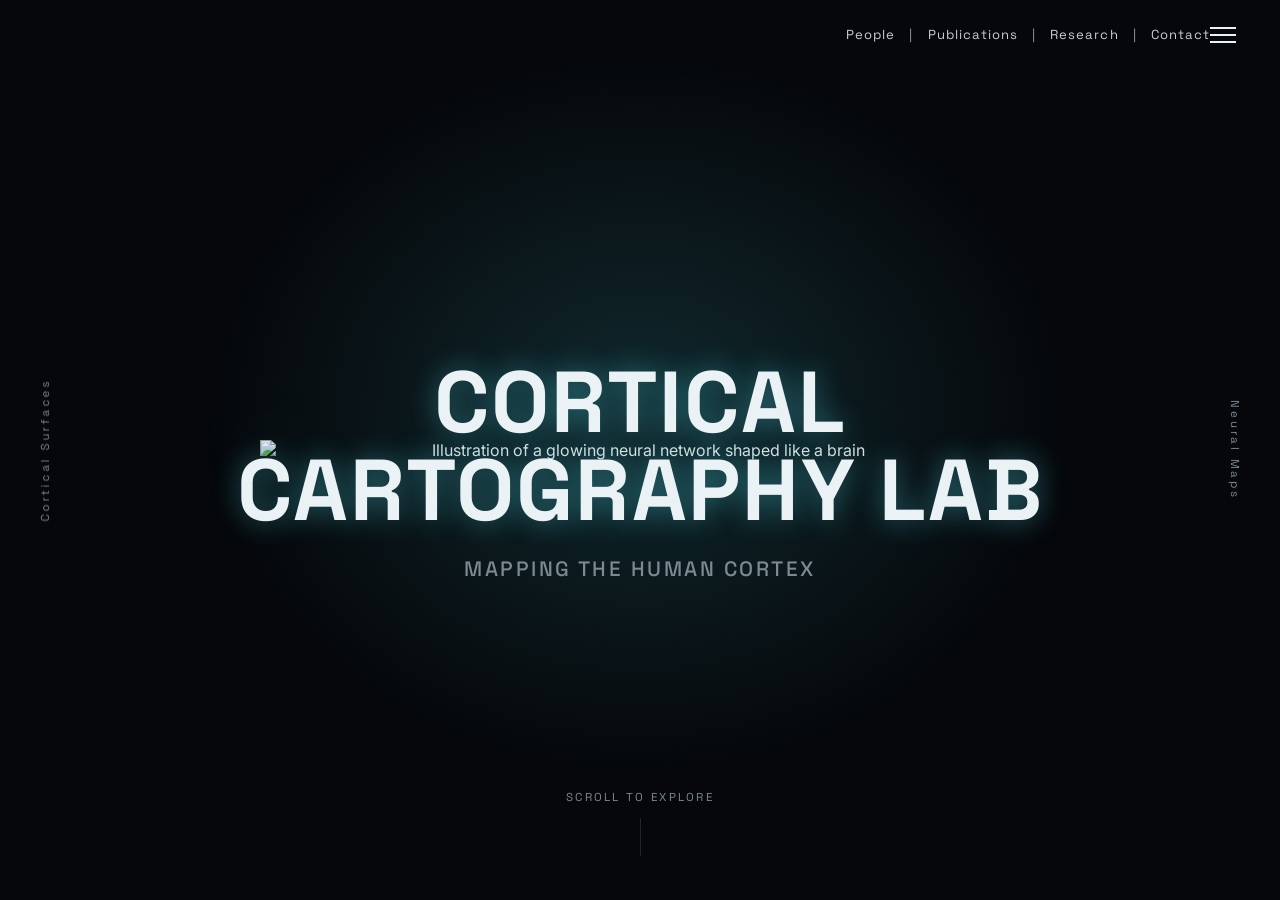
==== index.html @ 50b76333 "Enhance HTML structure and styling Added viewport meta tag and updated styles for layout and typogra" ====
<!DOCTYPE html>
<html lang="en">
<head>
<meta charset="UTF-8">
<meta name="viewport" content="width=device-width, initial-scale=1.0">
<title>Cortical Cartography Lab</title>
<link rel="preconnect" href="https://fonts.googleapis.com">
<link rel="preconnect" href="https://fonts.gstatic.com" crossorigin>
<link href="https://fonts.googleapis.com/css2?family=Space+Grotesk:wght@400;500;700&family=Inter:wght@400;500&display=swap" rel="stylesheet">
<style>
  :root{
    --bg:#05070A; --ink:#EAF2F5; --dim:#7C8A93; --glow:#4FD8E8; --line:rgba(234,242,245,0.14);
    --font-display:'Space Grotesk',sans-serif; --font-body:'Inter',sans-serif;
  }
  *{box-sizing:border-box; margin:0; padding:0;}
  html,body{background:var(--bg); color:var(--ink); font-family:var(--font-body); overflow-x:hidden;}
  a{color:inherit; text-decoration:none;}

  header{position:fixed; top:0; left:0; right:0; z-index:20; display:flex; align-items:center; justify-content:flex-end; padding:26px 44px;}
  nav{display:flex; align-items:center; gap:14px; font-family:var(--font-display); font-size:0.82rem; letter-spacing:0.08em;}
  nav a{opacity:0.85; transition:opacity .2s ease, color .2s ease;}
  nav a:hover{opacity:1; color:var(--glow);}
  nav .sep{color:var(--dim);}
  .menu-icon{display:flex; flex-direction:column; gap:5px; cursor:pointer;}
  .menu-icon span{width:26px; height:2px; background:var(--ink); display:block;}
  @media (max-width:900px){ nav{display:none;} }

  .hero{position:relative; min-height:100vh; display:flex; align-items:center; justify-content:center; text-align:center; padding:120px 24px 80px;}
  .glow-bg{position:absolute; inset:0; background:radial-gradient(ellipse 620px 520px at 50% 46%, rgba(79,216,232,0.16), transparent 70%); z-index:0;}
  .brain-wrap{position:absolute; inset:0; display:flex; align-items:center; justify-content:center; z-index:1;}
  .brain-wrap img{width:min(760px, 92vw); height:auto; opacity:0.92; filter:drop-shadow(0 0 34px rgba(79,216,232,0.4)) drop-shadow(0 0 70px rgba(79,216,232,0.22)); mix-blend-mode:screen;}
  .hero-content{position:relative; z-index:2;}
  .hero h1{font-family:var(--font-display); font-weight:700; font-size:clamp(2.6rem,7vw,5.4rem); letter-spacing:0.02em; line-height:1.02; text-shadow:0 0 28px rgba(79,216,232,0.45);}
  .hero .tagline{margin-top:22px; font-family:var(--font-display); font-weight:500; font-size:clamp(1rem,2vw,1.3rem); letter-spacing:0.12em; color:var(--dim);}
  .side-label{position:fixed; top:50%; transform:translateY(-50%) rotate(180deg); writing-mode:vertical-rl; font-family:var(--font-display); font-size:0.72rem; letter-spacing:0.24em; color:var(--dim); z-index:5;}
  .side-label.left{left:38px;}
  .side-label.right{right:38px; transform:translateY(-50%);}
  @media (max-width:700px){ .side-label{display:none;} }

  .scroll-cue{position:absolute; bottom:44px; left:50%; transform:translateX(-50%); z-index:2; text-align:center; font-family:var(--font-display); font-size:0.72rem; letter-spacing:0.2em; color:var(--dim);}
  .scroll-cue .stem{width:1px; height:38px; background:var(--line); margin:14px auto 0;}

  @media (prefers-reduced-motion:no-preference){
    .pulse{animation:pulse 3.2s ease-in-out infinite;}
    @keyframes pulse{0%,100%{opacity:0.55;} 50%{opacity:1;}}
  }
</style>
</head>
<body>

<header>
  <nav>
    <a href="people.html">People</a><span class="sep">|</span>
    <a href="publications.html">Publications</a><span class="sep">|</span>
    <a href="research.html">Research</a><span class="sep">|</span>
    <a href="contact.html">Contact</a>
  </nav>
  <div class="menu-icon" aria-hidden="true"><span></span><span></span><span></span></div>
</header>

<span class="side-label left">Cortical Surfaces</span>
<span class="side-label right">Neural Maps</span>

<section class="hero">
  <div class="glow-bg"></div>
  <div class="brain-wrap">
    <img src="assets/img/brain-hero.jpg" alt="Illustration of a glowing neural network shaped like a brain">
  </div>
  <div class="hero-content">
    <h1>CORTICAL<br>CARTOGRAPHY LAB</h1>
    <p class="tagline">MAPPING THE HUMAN CORTEX</p>
  </div>
  <div class="scroll-cue">SCROLL TO EXPLORE<div class="stem"></div></div>
</section>

</body>
</html>
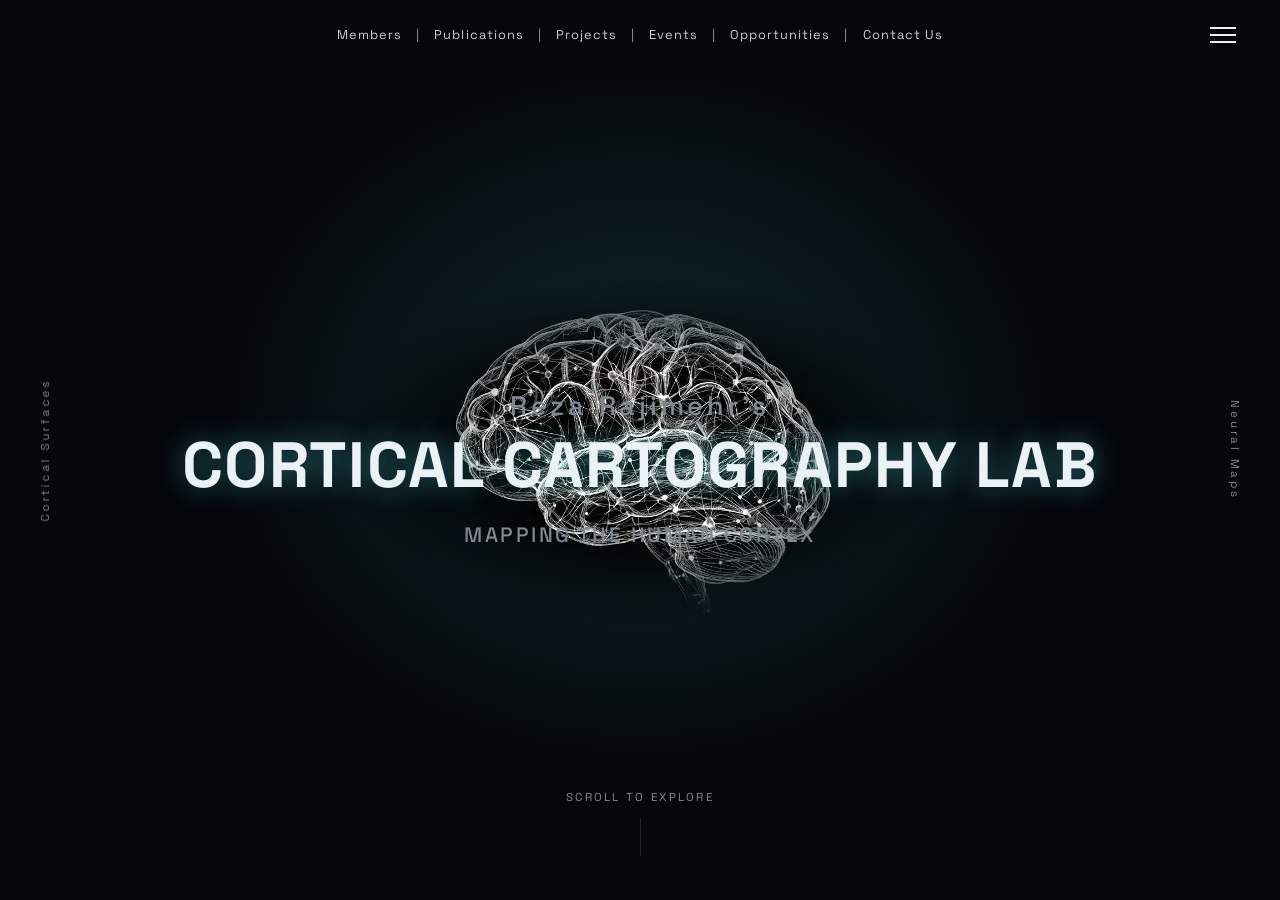
==== commit d0f904ae: "Refactor header and navigation structure Updated header alignment, adjusted nav font size, and modif" ====
--- a/index.html
+++ b/index.html
@@ -16,21 +16,28 @@
   html,body{background:var(--bg); color:var(--ink); font-family:var(--font-body); overflow-x:hidden;}
   a{color:inherit; text-decoration:none;}
 
-  header{position:fixed; top:0; left:0; right:0; z-index:20; display:flex; align-items:center; justify-content:flex-end; padding:26px 44px;}
-  nav{display:flex; align-items:center; gap:14px; font-family:var(--font-display); font-size:0.82rem; letter-spacing:0.08em;}
-  nav a{opacity:0.85; transition:opacity .2s ease, color .2s ease;}
+  header{position:fixed; top:0; left:0; right:0; z-index:20; display:flex; align-items:center; justify-content:center; padding:26px 44px;}
+  nav{display:flex; align-items:center; gap:14px; font-family:var(--font-display); font-size:0.8rem; letter-spacing:0.08em;}
+  nav a{opacity:0.85; transition:opacity .2s ease, color .2s ease; white-space:nowrap;}
   nav a:hover{opacity:1; color:var(--glow);}
   nav .sep{color:var(--dim);}
-  .menu-icon{display:flex; flex-direction:column; gap:5px; cursor:pointer;}
+  .menu-icon{position:absolute; right:44px; top:50%; transform:translateY(-50%); display:flex; flex-direction:column; gap:5px; cursor:pointer;}
   .menu-icon span{width:26px; height:2px; background:var(--ink); display:block;}
-  @media (max-width:900px){ nav{display:none;} }
+  @media (max-width:1100px){ nav{display:none;} }
 
   .hero{position:relative; min-height:100vh; display:flex; align-items:center; justify-content:center; text-align:center; padding:120px 24px 80px;}
   .glow-bg{position:absolute; inset:0; background:radial-gradient(ellipse 620px 520px at 50% 46%, rgba(79,216,232,0.16), transparent 70%); z-index:0;}
   .brain-wrap{position:absolute; inset:0; display:flex; align-items:center; justify-content:center; z-index:1;}
-  .brain-wrap img{width:min(760px, 92vw); height:auto; opacity:0.92; filter:drop-shadow(0 0 34px rgba(79,216,232,0.4)) drop-shadow(0 0 70px rgba(79,216,232,0.22)); mix-blend-mode:screen;}
+  .brain-wrap img{
+    width:min(760px, 92vw); height:auto;
+    filter:brightness(1.08) contrast(1.15) saturate(0.9) drop-shadow(0 0 40px rgba(79,216,232,0.35));
+    mix-blend-mode:screen;
+    -webkit-mask-image:radial-gradient(ellipse 55% 55% at 50% 50%, black 35%, transparent 72%);
+    mask-image:radial-gradient(ellipse 55% 55% at 50% 50%, black 35%, transparent 72%);
+  }
   .hero-content{position:relative; z-index:2;}
-  .hero h1{font-family:var(--font-display); font-weight:700; font-size:clamp(2.6rem,7vw,5.4rem); letter-spacing:0.02em; line-height:1.02; text-shadow:0 0 28px rgba(79,216,232,0.45);}
+  .hero h1{font-family:var(--font-display); font-weight:700; font-size:clamp(1.8rem,5.2vw,4rem); letter-spacing:0.02em; line-height:1.08; text-shadow:0 0 28px rgba(79,216,232,0.45);}
+  .hero h1 .lead{display:block; font-weight:500; font-size:0.42em; letter-spacing:0.14em; color:var(--dim); text-shadow:none; margin-bottom:10px;}
   .hero .tagline{margin-top:22px; font-family:var(--font-display); font-weight:500; font-size:clamp(1rem,2vw,1.3rem); letter-spacing:0.12em; color:var(--dim);}
   .side-label{position:fixed; top:50%; transform:translateY(-50%) rotate(180deg); writing-mode:vertical-rl; font-family:var(--font-display); font-size:0.72rem; letter-spacing:0.24em; color:var(--dim); z-index:5;}
   .side-label.left{left:38px;}
@@ -50,10 +57,12 @@
 
 <header>
   <nav>
-    <a href="people.html">People</a><span class="sep">|</span>
+    <a href="people.html">Members</a><span class="sep">|</span>
     <a href="publications.html">Publications</a><span class="sep">|</span>
-    <a href="research.html">Research</a><span class="sep">|</span>
-    <a href="contact.html">Contact</a>
+    <a href="research.html">Projects</a><span class="sep">|</span>
+    <a href="events.html">Events</a><span class="sep">|</span>
+    <a href="opportunities.html">Opportunities</a><span class="sep">|</span>
+    <a href="contact.html">Contact Us</a>
   </nav>
   <div class="menu-icon" aria-hidden="true"><span></span><span></span><span></span></div>
 </header>
@@ -67,7 +76,7 @@
     <img src="assets/img/brain-hero.jpg" alt="Illustration of a glowing neural network shaped like a brain">
   </div>
   <div class="hero-content">
-    <h1>CORTICAL<br>CARTOGRAPHY LAB</h1>
+    <h1><span class="lead">Reza Rajimehr's</span>CORTICAL CARTOGRAPHY LAB</h1>
     <p class="tagline">MAPPING THE HUMAN CORTEX</p>
   </div>
   <div class="scroll-cue">SCROLL TO EXPLORE<div class="stem"></div></div>
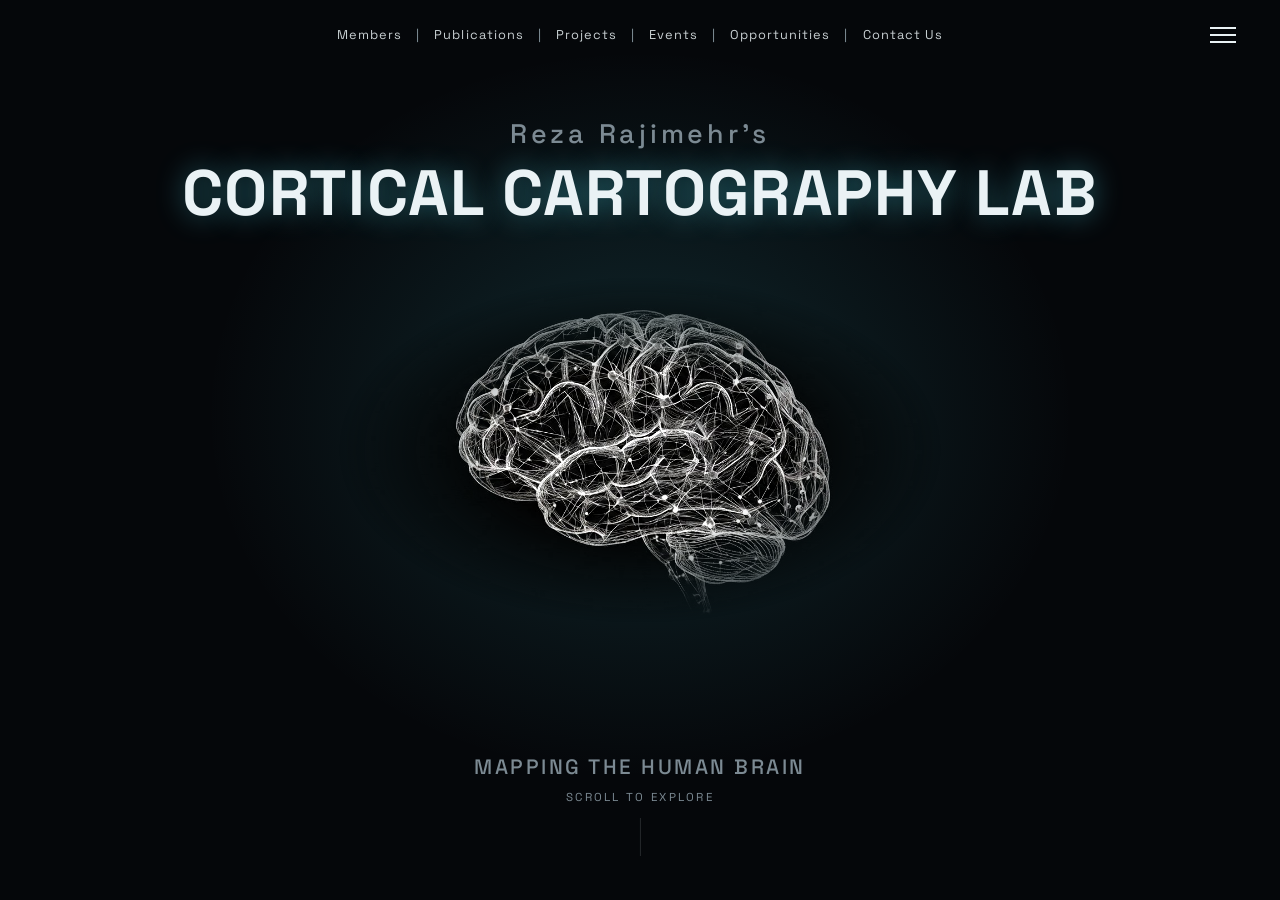
==== commit bad18964: "Refactor hero section layout and styles Updated hero section styles and structure." ====
--- a/index.html
+++ b/index.html
@@ -25,7 +25,7 @@
   .menu-icon span{width:26px; height:2px; background:var(--ink); display:block;}
   @media (max-width:1100px){ nav{display:none;} }
 
-  .hero{position:relative; min-height:100vh; display:flex; align-items:center; justify-content:center; text-align:center; padding:120px 24px 80px;}
+  .hero{position:relative; min-height:100vh; text-align:center; padding:0;}
   .glow-bg{position:absolute; inset:0; background:radial-gradient(ellipse 620px 520px at 50% 46%, rgba(79,216,232,0.16), transparent 70%); z-index:0;}
   .brain-wrap{position:absolute; inset:0; display:flex; align-items:center; justify-content:center; z-index:1;}
   .brain-wrap img{
@@ -35,7 +35,8 @@
     -webkit-mask-image:radial-gradient(ellipse 55% 55% at 50% 50%, black 35%, transparent 72%);
     mask-image:radial-gradient(ellipse 55% 55% at 50% 50%, black 35%, transparent 72%);
   }
-  .hero-content{position:relative; z-index:2;}
+  .hero-title{position:absolute; top:120px; left:50%; transform:translateX(-50%); z-index:2; width:100%; padding:0 24px;}
+  .hero-tagline-wrap{position:absolute; bottom:120px; left:50%; transform:translateX(-50%); z-index:2; width:100%;}
   .hero h1{font-family:var(--font-display); font-weight:700; font-size:clamp(1.8rem,5.2vw,4rem); letter-spacing:0.02em; line-height:1.08; text-shadow:0 0 28px rgba(79,216,232,0.45);}
   .hero h1 .lead{display:block; font-weight:500; font-size:0.42em; letter-spacing:0.14em; color:var(--dim); text-shadow:none; margin-bottom:10px;}
   .hero .tagline{margin-top:22px; font-family:var(--font-display); font-weight:500; font-size:clamp(1rem,2vw,1.3rem); letter-spacing:0.12em; color:var(--dim);}
@@ -67,18 +68,20 @@
   <div class="menu-icon" aria-hidden="true"><span></span><span></span><span></span></div>
 </header>
 
-<span class="side-label left">Cortical Surfaces</span>
-<span class="side-label right">Neural Maps</span>
-
 <section class="hero">
   <div class="glow-bg"></div>
   <div class="brain-wrap">
     <img src="assets/img/brain-hero.jpg" alt="Illustration of a glowing neural network shaped like a brain">
   </div>
-  <div class="hero-content">
+
+  <div class="hero-title">
     <h1><span class="lead">Reza Rajimehr's</span>CORTICAL CARTOGRAPHY LAB</h1>
-    <p class="tagline">MAPPING THE HUMAN CORTEX</p>
   </div>
+
+  <div class="hero-tagline-wrap">
+    <p class="tagline">MAPPING THE HUMAN BRAIN</p>
+  </div>
+
   <div class="scroll-cue">SCROLL TO EXPLORE<div class="stem"></div></div>
 </section>
 
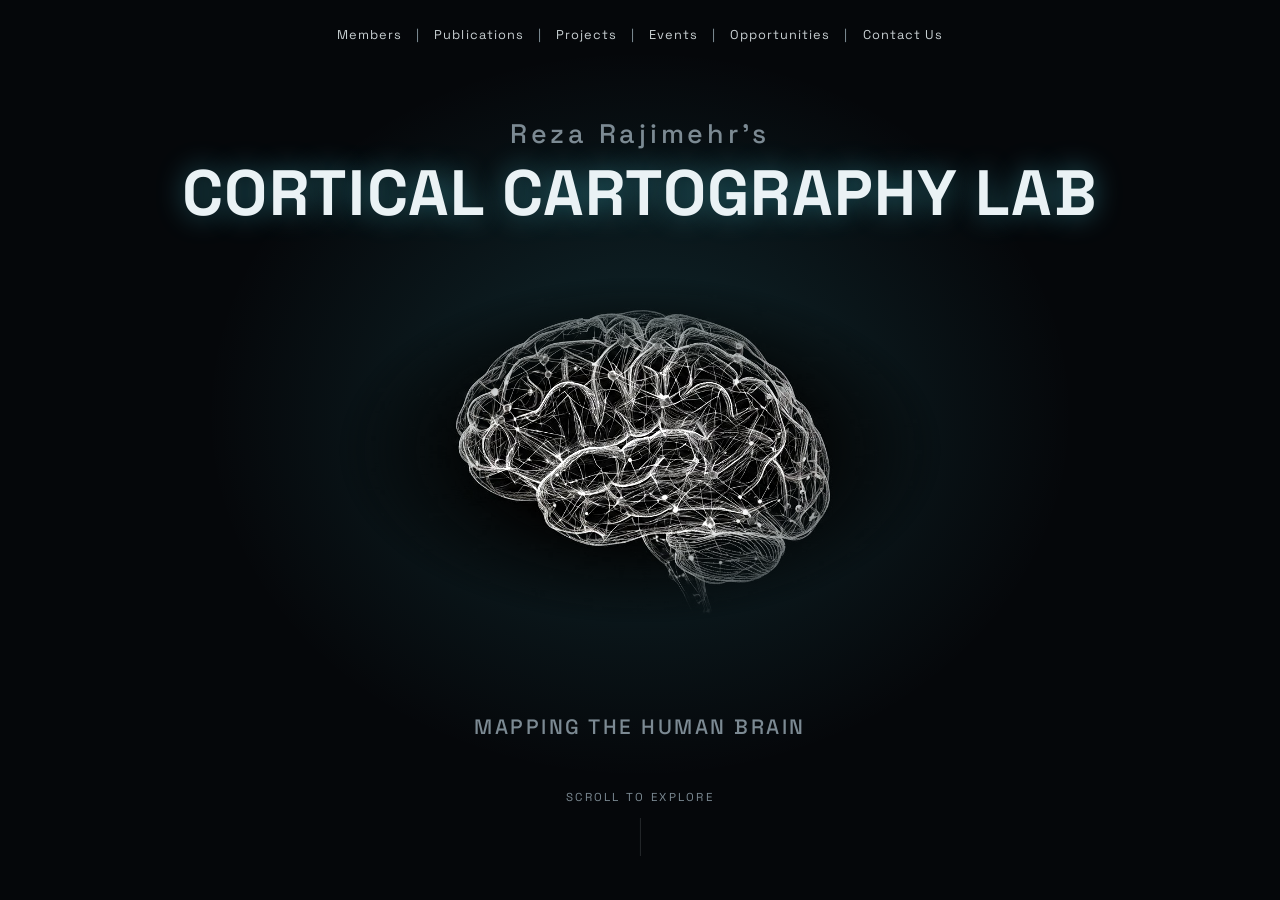
==== commit 49cb677d: "Update tagline position in hero section Adjusted the position of the tagline wrapper in the hero sec" ====
--- a/index.html
+++ b/index.html
@@ -36,7 +36,7 @@
     mask-image:radial-gradient(ellipse 55% 55% at 50% 50%, black 35%, transparent 72%);
   }
   .hero-title{position:absolute; top:120px; left:50%; transform:translateX(-50%); z-index:2; width:100%; padding:0 24px;}
-  .hero-tagline-wrap{position:absolute; bottom:120px; left:50%; transform:translateX(-50%); z-index:2; width:100%;}
+  .hero-tagline-wrap{position:absolute; bottom:160px; left:50%; transform:translateX(-50%); z-index:2; width:100%;}
   .hero h1{font-family:var(--font-display); font-weight:700; font-size:clamp(1.8rem,5.2vw,4rem); letter-spacing:0.02em; line-height:1.08; text-shadow:0 0 28px rgba(79,216,232,0.45);}
   .hero h1 .lead{display:block; font-weight:500; font-size:0.42em; letter-spacing:0.14em; color:var(--dim); text-shadow:none; margin-bottom:10px;}
   .hero .tagline{margin-top:22px; font-family:var(--font-display); font-weight:500; font-size:clamp(1rem,2vw,1.3rem); letter-spacing:0.12em; color:var(--dim);}
@@ -65,7 +65,6 @@
     <a href="opportunities.html">Opportunities</a><span class="sep">|</span>
     <a href="contact.html">Contact Us</a>
   </nav>
-  <div class="menu-icon" aria-hidden="true"><span></span><span></span><span></span></div>
 </header>
 
 <section class="hero">
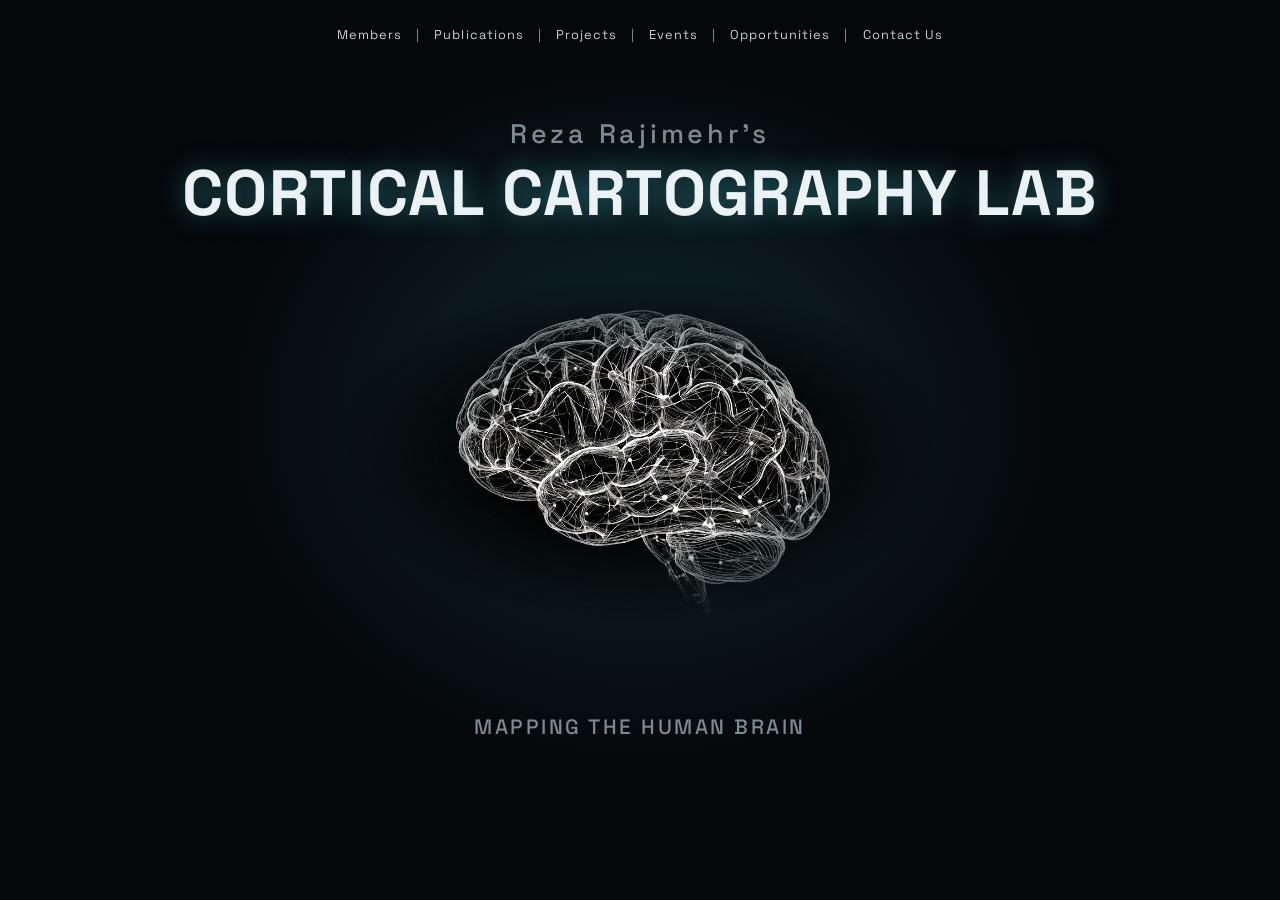
==== commit ac90873a: "Remove scroll cue from index.html Removed the scroll cue section from the HTML." ====
--- a/index.html
+++ b/index.html
@@ -52,19 +52,42 @@
     .pulse{animation:pulse 3.2s ease-in-out infinite;}
     @keyframes pulse{0%,100%{opacity:0.55;} 50%{opacity:1;}}
   }
+  .dropdown{position:relative; display:inline-flex; align-items:center;}
+.dropdown-menu{
+  position:absolute; top:100%; left:50%; transform:translateX(-50%) translateY(6px);
+  background:#0A0E13; border:1px solid var(--line); border-radius:8px;
+  padding:10px 0; margin-top:14px;
+  display:flex; flex-direction:column; min-width:180px;
+  opacity:0; visibility:hidden; transition:opacity .18s ease, transform .18s ease;
+  z-index:30;
+}
+.dropdown-menu a{
+  padding:10px 18px; font-size:0.78rem; letter-spacing:0.06em; text-align:left; white-space:nowrap;
+}
+.dropdown-menu a:hover{background:rgba(79,216,232,0.08);}
+.dropdown:hover .dropdown-menu{opacity:1; visibility:visible; transform:translateX(-50%) translateY(0);}
 </style>
 </head>
 <body>
 
 <header>
-  <nav>
-    <a href="people.html">Members</a><span class="sep">|</span>
-    <a href="publications.html">Publications</a><span class="sep">|</span>
-    <a href="research.html">Projects</a><span class="sep">|</span>
-    <a href="events.html">Events</a><span class="sep">|</span>
-    <a href="opportunities.html">Opportunities</a><span class="sep">|</span>
-    <a href="contact.html">Contact Us</a>
-  </nav>
+<nav>
+  <div class="dropdown">
+    <a href="people.html">Members</a>
+    <div class="dropdown-menu">
+      <a href="postdocs.html">Postdocs</a>
+      <a href="phds.html">PhD Students</a>
+      <a href="research-assistants.html">Research Assistants</a>
+      <a href="alumni.html">Alumni</a>
+    </div>
+  </div>
+  <span class="sep">|</span>
+  <a href="publications.html">Publications</a><span class="sep">|</span>
+  <a href="research.html">Projects</a><span class="sep">|</span>
+  <a href="events.html">Events</a><span class="sep">|</span>
+  <a href="opportunities.html">Opportunities</a><span class="sep">|</span>
+  <a href="contact.html">Contact Us</a>
+</nav>
 </header>
 
 <section class="hero">
@@ -81,7 +104,6 @@
     <p class="tagline">MAPPING THE HUMAN BRAIN</p>
   </div>
 
-  <div class="scroll-cue">SCROLL TO EXPLORE<div class="stem"></div></div>
 </section>
 
 </body>
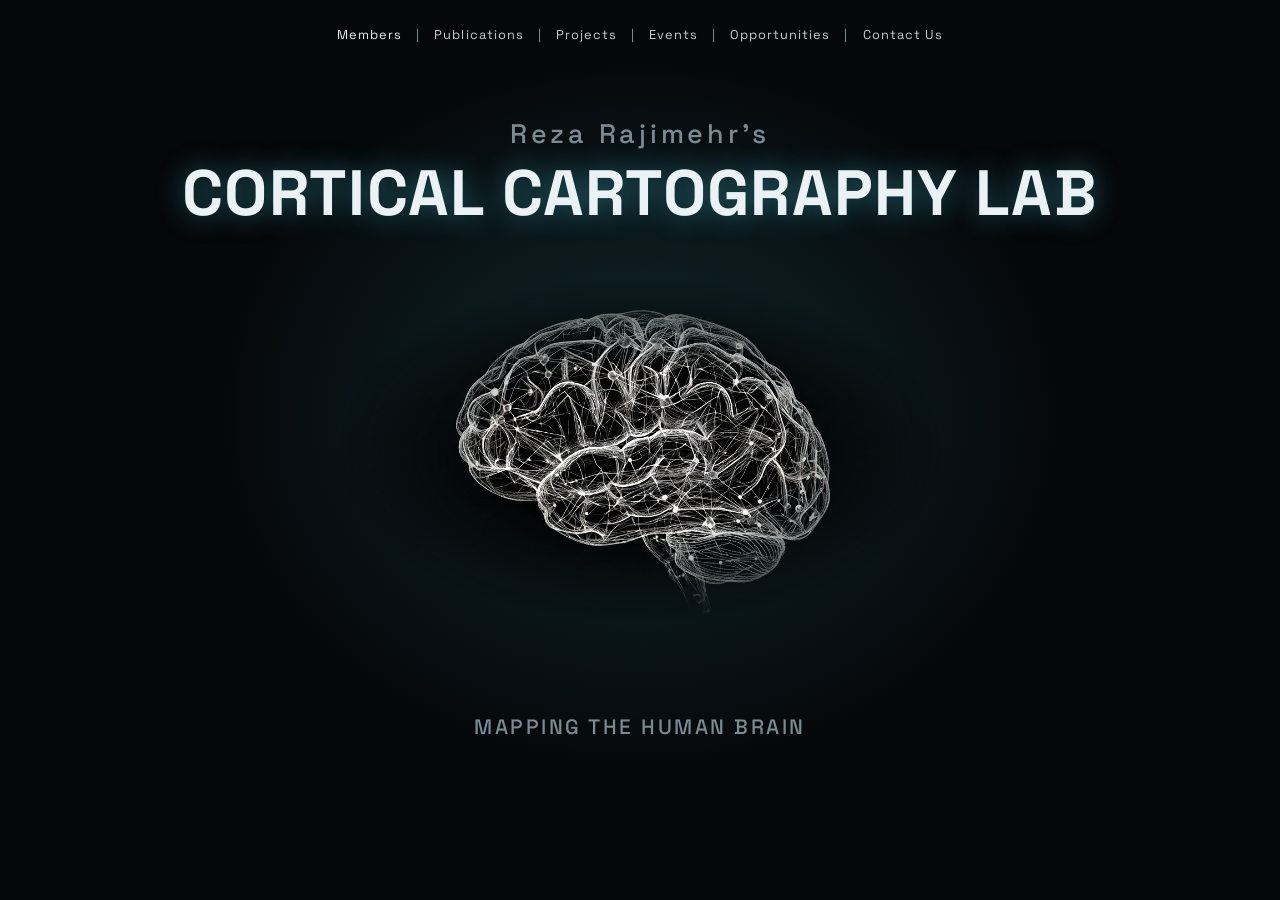
==== commit 68e15264: "Replace link with dropdown for Members section" ====
--- a/index.html
+++ b/index.html
@@ -72,8 +72,8 @@
 
 <header>
 <nav>
-  <div class="dropdown">
-    <a href="people.html">Members</a>
+<div class="dropdown">
+    <span class="dropdown-label">Members</span>
     <div class="dropdown-menu">
       <a href="postdocs.html">Postdocs</a>
       <a href="phds.html">PhD Students</a>
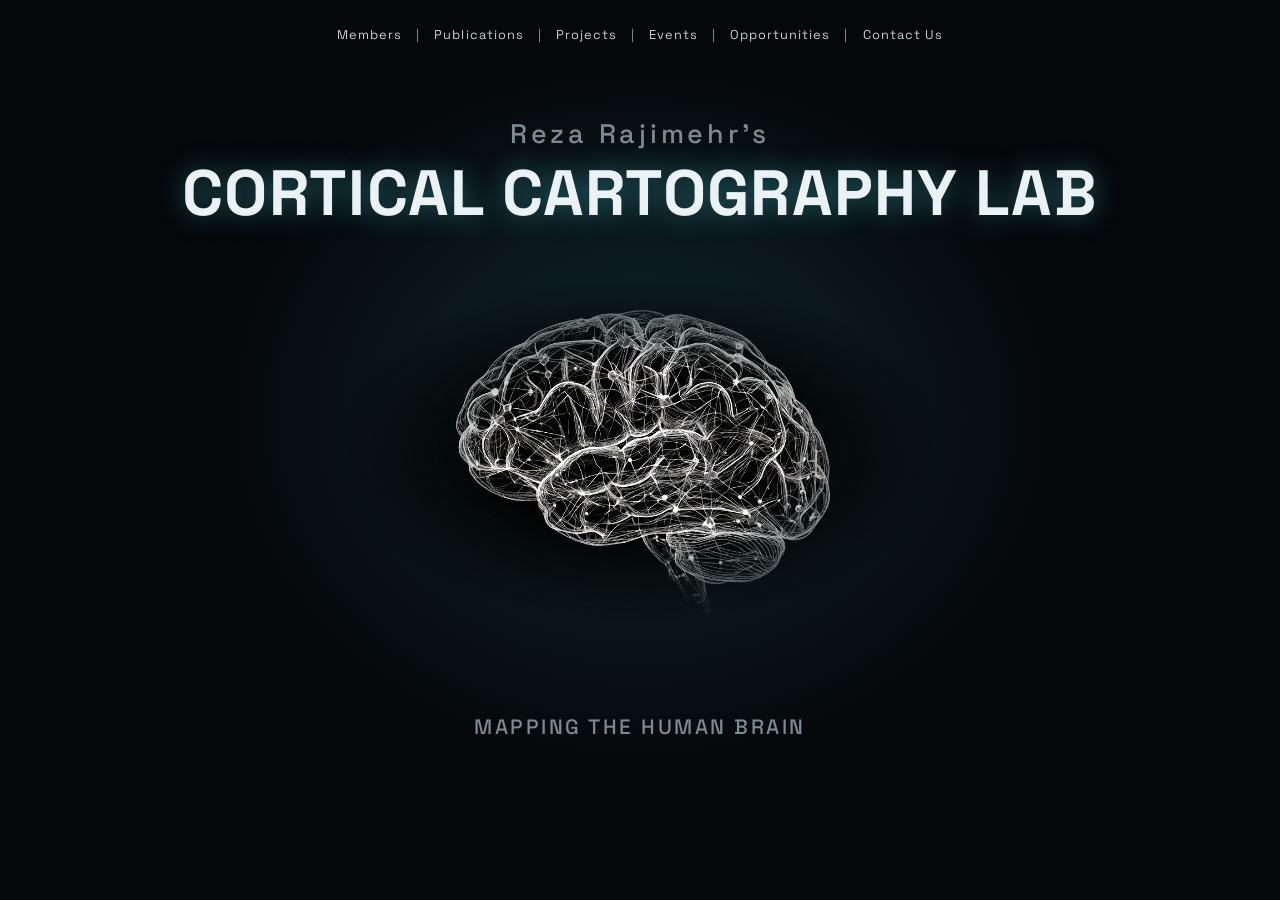
==== commit 8f18517d: "Refactor CSS and update dropdown menu structure Removed unused CSS styles and adjusted layout for dr" ====
--- a/index.html
+++ b/index.html
@@ -7,24 +7,8 @@
 <link rel="preconnect" href="https://fonts.googleapis.com">
 <link rel="preconnect" href="https://fonts.gstatic.com" crossorigin>
 <link href="https://fonts.googleapis.com/css2?family=Space+Grotesk:wght@400;500;700&family=Inter:wght@400;500&display=swap" rel="stylesheet">
+<link rel="stylesheet" href="assets/css/style.css">
 <style>
-  :root{
-    --bg:#05070A; --ink:#EAF2F5; --dim:#7C8A93; --glow:#4FD8E8; --line:rgba(234,242,245,0.14);
-    --font-display:'Space Grotesk',sans-serif; --font-body:'Inter',sans-serif;
-  }
-  *{box-sizing:border-box; margin:0; padding:0;}
-  html,body{background:var(--bg); color:var(--ink); font-family:var(--font-body); overflow-x:hidden;}
-  a{color:inherit; text-decoration:none;}
-
-  header{position:fixed; top:0; left:0; right:0; z-index:20; display:flex; align-items:center; justify-content:center; padding:26px 44px;}
-  nav{display:flex; align-items:center; gap:14px; font-family:var(--font-display); font-size:0.8rem; letter-spacing:0.08em;}
-  nav a{opacity:0.85; transition:opacity .2s ease, color .2s ease; white-space:nowrap;}
-  nav a:hover{opacity:1; color:var(--glow);}
-  nav .sep{color:var(--dim);}
-  .menu-icon{position:absolute; right:44px; top:50%; transform:translateY(-50%); display:flex; flex-direction:column; gap:5px; cursor:pointer;}
-  .menu-icon span{width:26px; height:2px; background:var(--ink); display:block;}
-  @media (max-width:1100px){ nav{display:none;} }
-
   .hero{position:relative; min-height:100vh; text-align:center; padding:0;}
   .glow-bg{position:absolute; inset:0; background:radial-gradient(ellipse 620px 520px at 50% 46%, rgba(79,216,232,0.16), transparent 70%); z-index:0;}
   .brain-wrap{position:absolute; inset:0; display:flex; align-items:center; justify-content:center; z-index:1;}
@@ -40,39 +24,19 @@
   .hero h1{font-family:var(--font-display); font-weight:700; font-size:clamp(1.8rem,5.2vw,4rem); letter-spacing:0.02em; line-height:1.08; text-shadow:0 0 28px rgba(79,216,232,0.45);}
   .hero h1 .lead{display:block; font-weight:500; font-size:0.42em; letter-spacing:0.14em; color:var(--dim); text-shadow:none; margin-bottom:10px;}
   .hero .tagline{margin-top:22px; font-family:var(--font-display); font-weight:500; font-size:clamp(1rem,2vw,1.3rem); letter-spacing:0.12em; color:var(--dim);}
-  .side-label{position:fixed; top:50%; transform:translateY(-50%) rotate(180deg); writing-mode:vertical-rl; font-family:var(--font-display); font-size:0.72rem; letter-spacing:0.24em; color:var(--dim); z-index:5;}
-  .side-label.left{left:38px;}
-  .side-label.right{right:38px; transform:translateY(-50%);}
-  @media (max-width:700px){ .side-label{display:none;} }
-
   .scroll-cue{position:absolute; bottom:44px; left:50%; transform:translateX(-50%); z-index:2; text-align:center; font-family:var(--font-display); font-size:0.72rem; letter-spacing:0.2em; color:var(--dim);}
   .scroll-cue .stem{width:1px; height:38px; background:var(--line); margin:14px auto 0;}
-
   @media (prefers-reduced-motion:no-preference){
     .pulse{animation:pulse 3.2s ease-in-out infinite;}
     @keyframes pulse{0%,100%{opacity:0.55;} 50%{opacity:1;}}
   }
-  .dropdown{position:relative; display:inline-flex; align-items:center;}
-.dropdown-menu{
-  position:absolute; top:100%; left:50%; transform:translateX(-50%) translateY(6px);
-  background:#0A0E13; border:1px solid var(--line); border-radius:8px;
-  padding:10px 0; margin-top:14px;
-  display:flex; flex-direction:column; min-width:180px;
-  opacity:0; visibility:hidden; transition:opacity .18s ease, transform .18s ease;
-  z-index:30;
-}
-.dropdown-menu a{
-  padding:10px 18px; font-size:0.78rem; letter-spacing:0.06em; text-align:left; white-space:nowrap;
-}
-.dropdown-menu a:hover{background:rgba(79,216,232,0.08);}
-.dropdown:hover .dropdown-menu{opacity:1; visibility:visible; transform:translateX(-50%) translateY(0);}
 </style>
 </head>
 <body>
 
 <header>
 <nav>
-<div class="dropdown">
+  <div class="dropdown">
     <span class="dropdown-label">Members</span>
     <div class="dropdown-menu">
       <a href="postdocs.html">Postdocs</a>
--- a/assets/css/style.css
+++ b/assets/css/style.css
@@ -0,0 +1,38 @@
+:root{
+  --bg:#05070A; --ink:#EAF2F5; --dim:#7C8A93; --glow:#4FD8E8; --line:rgba(234,242,245,0.14);
+  --font-display:'Space Grotesk',sans-serif; --font-body:'Inter',sans-serif;
+}
+*{box-sizing:border-box; margin:0; padding:0;}
+html,body{background:var(--bg); color:var(--ink); font-family:var(--font-body); overflow-x:hidden;}
+a{color:inherit; text-decoration:none;}
+
+header{position:fixed; top:0; left:0; right:0; z-index:20; display:flex; align-items:center; justify-content:center; padding:26px 44px;}
+nav{display:flex; align-items:center; gap:14px; font-family:var(--font-display); font-size:0.8rem; letter-spacing:0.08em;}
+nav a{opacity:0.85; transition:opacity .2s ease, color .2s ease; white-space:nowrap;}
+nav a:hover{opacity:1; color:var(--glow);}
+nav .sep{color:var(--dim);}
+.menu-icon{position:absolute; right:44px; top:50%; transform:translateY(-50%); display:flex; flex-direction:column; gap:5px; cursor:pointer;}
+.menu-icon span{width:26px; height:2px; background:var(--ink); display:block;}
+@media (max-width:1100px){ nav{display:none;} }
+
+.dropdown{position:relative; display:inline-flex; align-items:center;}
+.dropdown-menu{
+  position:absolute; top:100%; left:50%; transform:translateX(-50%) translateY(6px);
+  background:#0A0E13; border:1px solid var(--line); border-radius:8px;
+  padding:10px 0; margin-top:14px;
+  display:flex; flex-direction:column; min-width:180px;
+  opacity:0; visibility:hidden; transition:opacity .18s ease, transform .18s ease;
+  z-index:30;
+}
+.dropdown-menu a{
+  padding:10px 18px; font-size:0.78rem; letter-spacing:0.06em; text-align:left; white-space:nowrap;
+}
+.dropdown-menu a:hover{background:rgba(79,216,232,0.08);}
+.dropdown:hover .dropdown-menu{opacity:1; visibility:visible; transform:translateX(-50%) translateY(0);}
+.dropdown-label{opacity:0.85; cursor:default; white-space:nowrap;}
+.dropdown:hover .dropdown-label{opacity:1; color:var(--glow);}
+
+.side-label{position:fixed; top:50%; transform:translateY(-50%) rotate(180deg); writing-mode:vertical-rl; font-family:var(--font-display); font-size:0.72rem; letter-spacing:0.24em; color:var(--dim); z-index:5;}
+.side-label.left{left:38px;}
+.side-label.right{right:38px; transform:translateY(-50%);}
+@media (max-width:700px){ .side-label{display:none;} }
